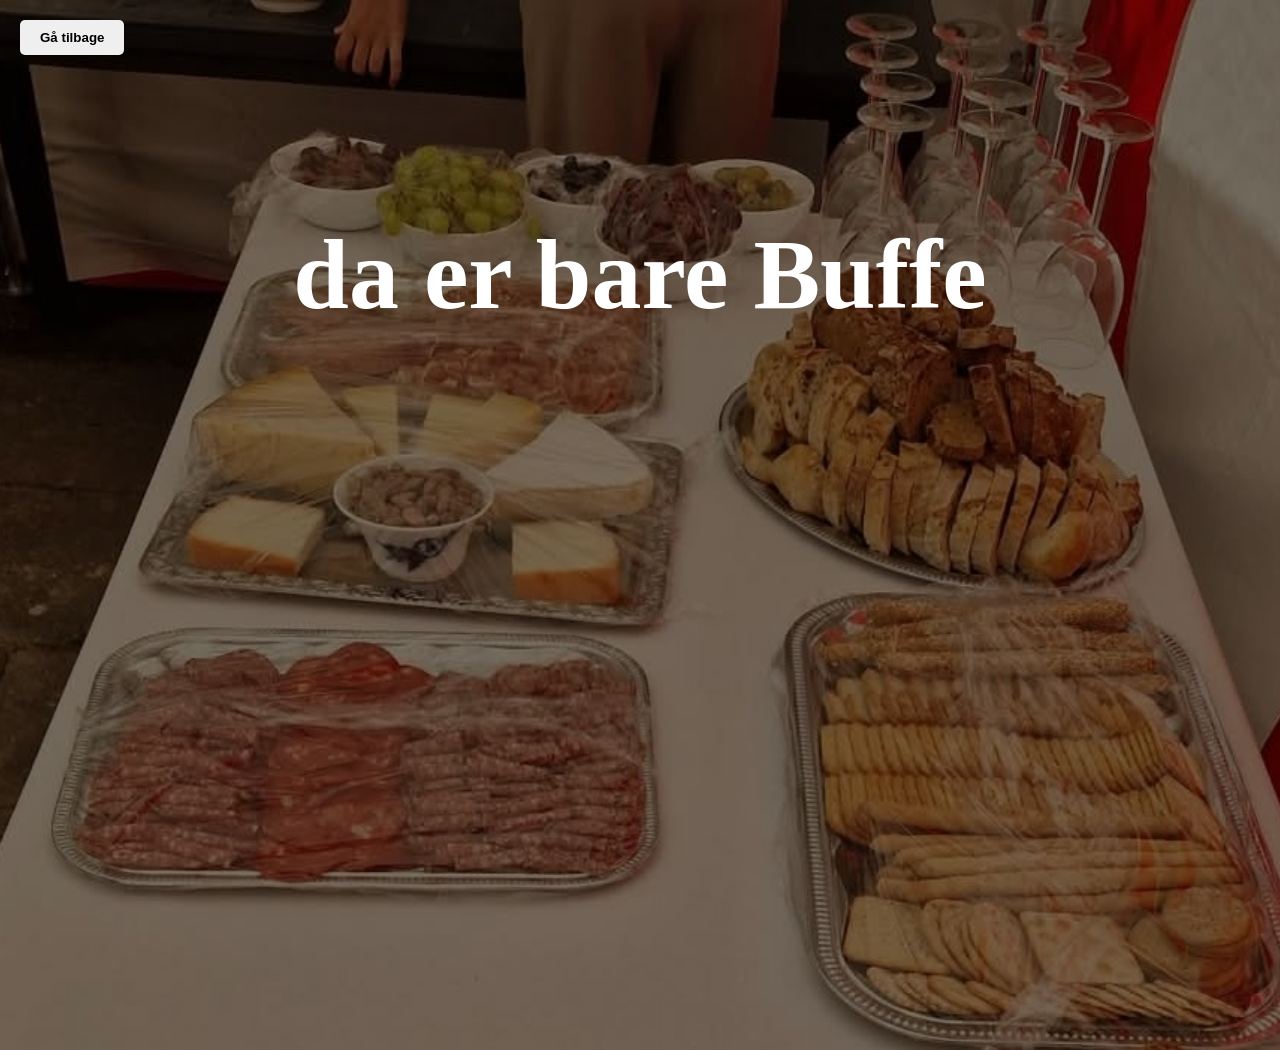
==== menu.html @ 3f839216 "Add files via upload" ====
<!DOCTYPE html>
<html lang="da">
<head>
    <meta charset="UTF-8">
    <title>Buffet Menu</title>
    <link rel="stylesheet" href="style.css">
</head>
<body class="menu-background">

    <button class="back-button" onclick="goBack()">Gå tilbage</button>

    <div class="menu-content">
        <h1 class="buffe">da er bare Buffe</h1>
    </div>

    <script src="script.js"></script>
</body>
</html>
---- style.css ----
/* Main page background */
.main-background {
    background-image: url("main-bg.jpg");
    background-size: cover;
    background-position: center;
    min-height: 100vh;
    margin: 0;
}

/* Menu page background */
.menu-background {
    background-image: url("menu-bg.jpg");
    background-size: cover;
    background-position: center;
    min-height: 100vh;
    margin: 0;
}

.buffe {
    font-size: 100px;
}

/* Overlay content */
.content, .menu-content {
    text-align: center;
    padding-top: 150px;
    background: rgba(0,0,0,0.5); /* makes text readable over background */
    min-height: 100vh;
    color: white;
}

/* Buttons */
.menu-button, .back-button {
    position: absolute;
    padding: 10px 20px;
    cursor: pointer;
    font-weight: bold;
}

.menu-button { top: 20px; right: 20px; }
.back-button { top: 20px; left: 20px; }

/* RSVP box */
.rsvp-box { margin-top: 40px; }

input, select {
    display: block;
    margin: 10px auto;
    padding: 8px;
    width: 200px;
    border-radius: 5px;
    border: none;
}

button { padding: 10px 20px; cursor: pointer; border-radius: 5px; border: none; }

/* Dropdown menu */
.dropdown { position: relative; display: inline-block; margin: 20px; }
.dropbtn {
    background-color: rgba(0,0,0,0.7);
    color: white;
    padding: 12px 20px;
    font-size: 16px;
    border: none;
    border-radius: 5px;
    cursor: pointer;
}
.dropdown-content {
    display: none;
    position: absolute;
    background-color: rgba(0,0,0,0.8);
    min-width: 200px;
    text-align: left;
    z-index: 1;
    border-radius: 5px;
}
.dropdown-content p { padding: 10px; margin: 0; cursor: default; }
.dropdown:hover .dropdown-content { display: block; }
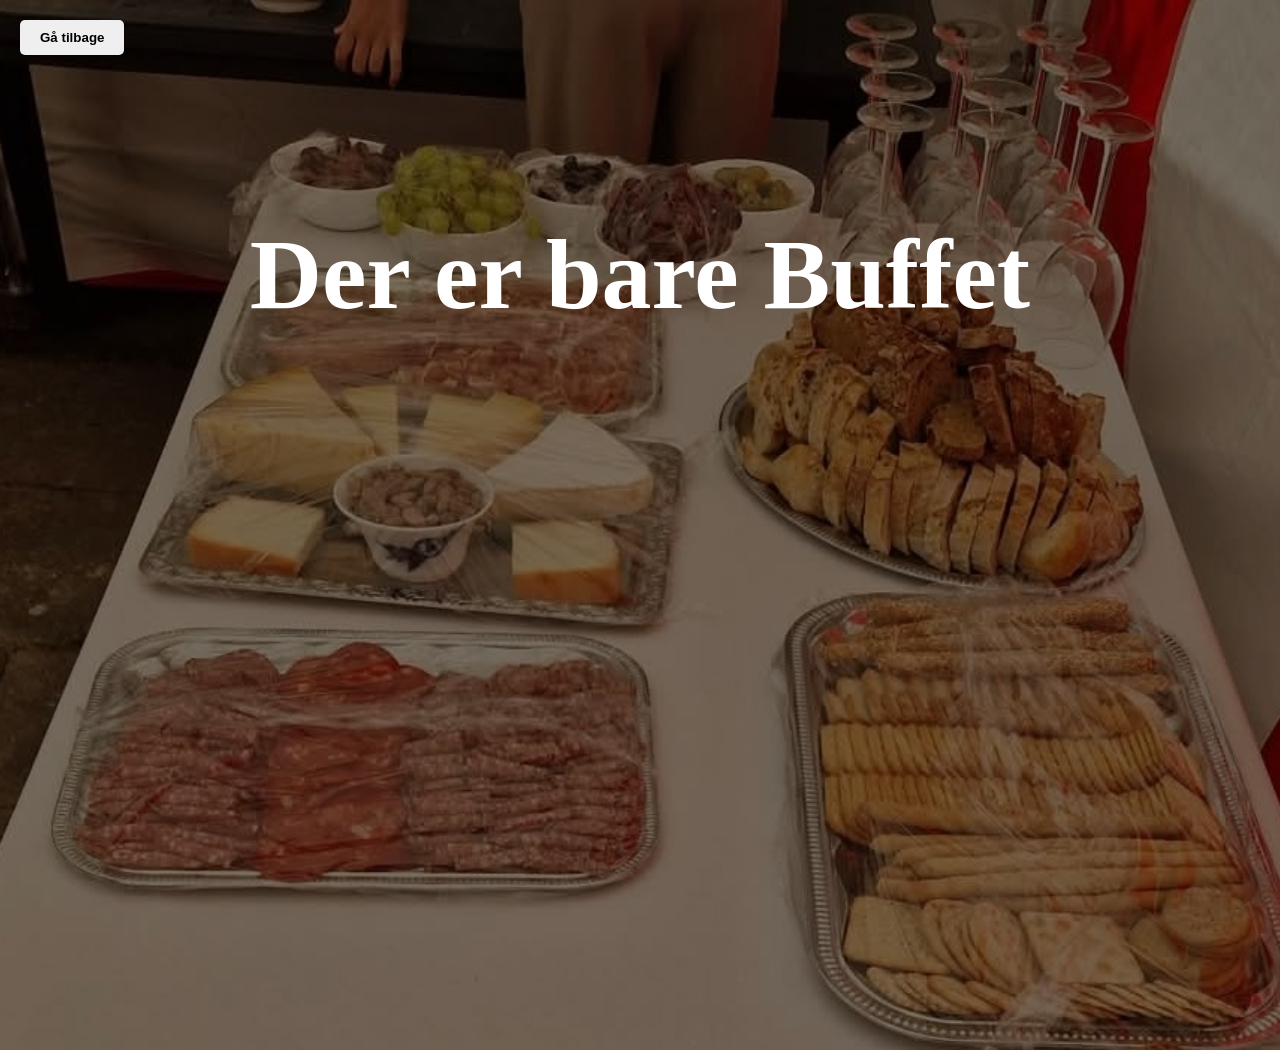
==== commit 8a308398: "Update buffet menu text and formatting" ====
--- a/menu.html
+++ b/menu.html
@@ -10,9 +10,10 @@
     <button class="back-button" onclick="goBack()">Gå tilbage</button>
 
     <div class="menu-content">
-        <h1 class="buffe">da er bare Buffe</h1>
+        <h1 class="buffe">Der er bare Buffet</h1>
     </div>
 
     <script src="script.js"></script>
 </body>
-</html>+
+</html>
